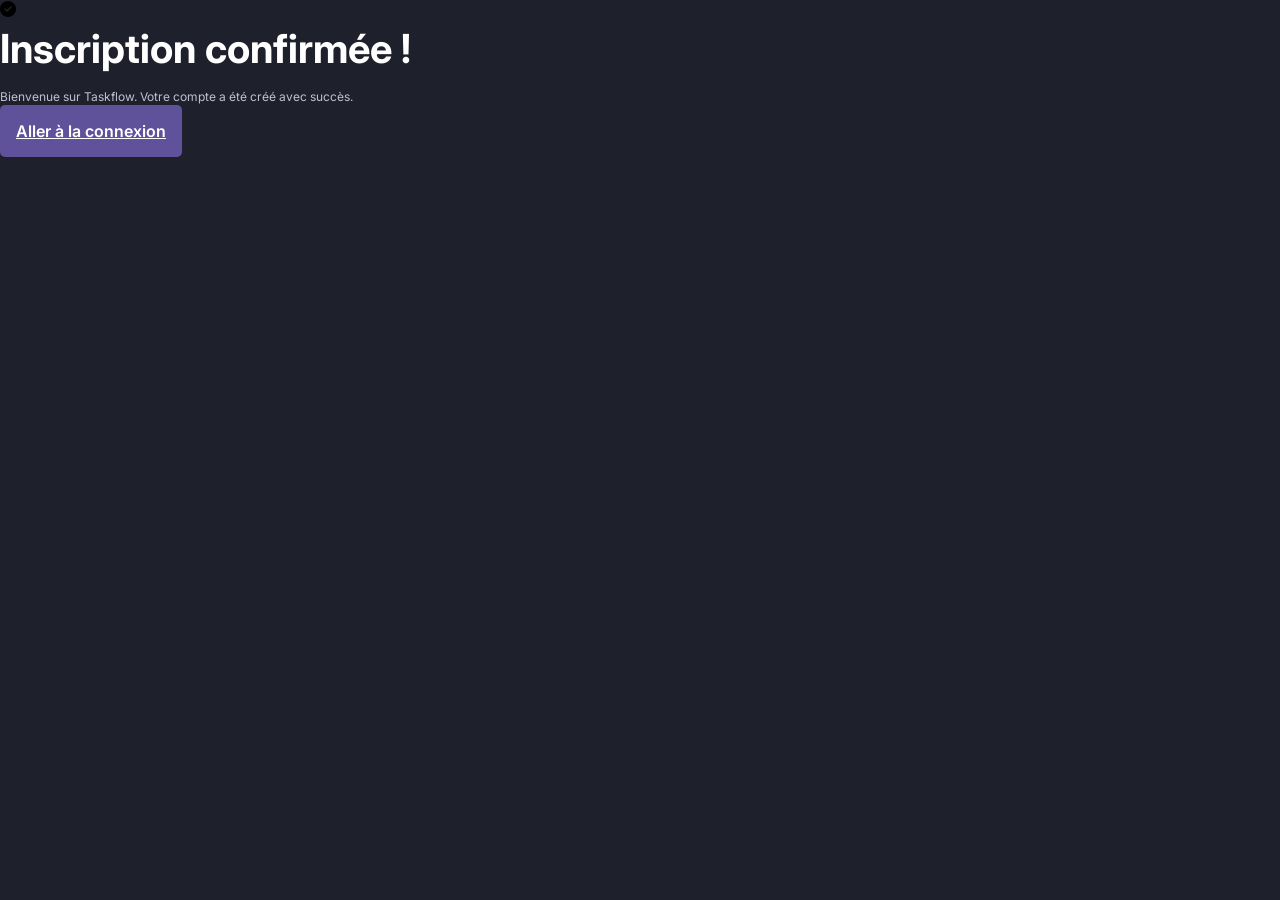
==== confirmation.html @ 2388829f "ajout page confirmation d'inscription" ====
<!DOCTYPE html>
<html lang="fr">

<head>
    <meta charset="utf-8" />
    <meta name="viewport" content="width=device-width, initial-scale=1.0" />

    <title>Taskflow - Inscription confirmée</title>
    <meta name="description" content="Votre inscription a été confirmée." />

    <link rel="stylesheet" href="css/normalize.css" />
    <link rel="stylesheet" href="css/style.css" />

    <!-- Google Fonts -->
    <link rel="preconnect" href="https://fonts.googleapis.com">
    <link rel="preconnect" href="https://fonts.gstatic.com" crossorigin>

    <link href="https://fonts.googleapis.com/css2?family=Inter:wght@300;400;500;600;700&display=swap" rel="stylesheet">

    <!-- Font Awesome -->
    <link rel="stylesheet" href="https://cdnjs.cloudflare.com/ajax/libs/font-awesome/6.5.2/css/all.min.css" />

</head>

<body>

    <section class="pageConfirmation">
        <div class="confirmation-container">

            <i class="fa-solid fa-circle-check"></i>

            <h2>Inscription confirmée !</h2>
            <p>Bienvenue sur Taskflow. Votre compte a été créé avec succès.</p>

            <a href="connexion.html" class="btn-submit">Aller à la connexion</a>

        </div>
    </section>

</body>
</html>
---- css/style.css ----
:root {
    /* ========= COULEURS ========= */

    --bg-primary: #1e202c;
    --bg-secondary: #252736;
    --bg-tertiary: #31323e;

    --surface-card: #31323e;
    --surface-hover: #3a3c4c;
    --surface-glass: rgba(255, 255, 255, 0.04);

    --accent-primary: #60519b;
    --accent-hover: #7564ba;
    --accent-soft: rgba(96, 81, 155, 0.15);

    --text-primary: #ffffff;
    --text-secondary: #bfc0d1;
    --text-muted: #8d90a5;

    --border-primary: rgba(255, 255, 255, 0.06);
    --border-secondary: rgba(255, 255, 255, 0.12);

    --success: #4ade80;
    --warning: #fbbf24;
    --error: #ef4444;
    --info: #60a5fa;

    /* ========= DÉGRADÉS ========= */

    --gradient-primary: linear-gradient(135deg,
            #1e202c 20%,
            #2a2340 40%,
            #60519b 100%);

    --gradient-card: linear-gradient(150deg,
            #2a2340 50%,
            #1e202c 60%,
            #1e202c 5%);

    /* ========= TYPO ========= */

    --font-primary: 'Inter', sans-serif;

    --text-xs: 0.75rem;
    --text-sm: 0.875rem;
    --text-base: 1rem;
    --text-lg: 1.125rem;
    --text-xl: 1.2rem;
    --text-2xl: 2.5rem;
    --text-3xl: 4rem;
}

body {
    font-family: var(--font-primary);
    margin: 0;
    padding: 0;
    background: var(--bg-primary);
}

header {
    background: var(--bg-primary);
    color: var(--text-primary);
    padding: 5px;
    text-align: center;
    display: flex;
    justify-content: space-evenly;
    flex-direction: row;
    align-items: center;
}

nav {
    padding: 0.5rem;
}

nav a {
    color: var(--text-primary);
    margin: 0 0.5rem;
    text-decoration: none;
}

nav2 {
    padding: 0.5rem;
}

nav2 a {
    color: var(--text-primary);
    margin: 0 0.5rem;
    text-decoration: none;
    border-radius: 5px;
}

main {
    width: 100%;
    margin: 0 auto;
}

footer {
    background: var(--bg-secondary);
    color: var(--text-primary);
    padding: 1rem;
    text-align: center;
}

ul {
    list-style-type: none;
    padding: 0;
}

li {
    margin: 0.5rem 0;
    align-items: center;
    display: inline-flex
}

.purple {
    background: var(--accent-primary);
    color: var(--text-primary);
    padding: 0.5rem 1rem;
    border: none;
    cursor: pointer;
    border-radius: 5px;
}

h1, h2, h3, h4 {
    color: var(--text-primary);
    margin: 0.5rem 0;
}

h1 {
    font-size: var(--text-3xl);
}

h2 {
    font-size: var(--text-2xl);
}

h2 span.text-accent {
    color: var(--accent-primary);
}

h3 {
    font-size: var(--text-xl);
    font-weight: 500;
}

h4 {
    font-size: var(--text-sm);
    text-transform: uppercase;
    color: var(--accent-primary);
    font-weight: 500;
}

p {
    color: var(--text-secondary);
    font-size: var(--text-xs);
    line-height: 1.5;
    margin: 0.5rem 0;
    padding: 0.5rem 0;
}

/* style pour la présentation du site */

.presentation {
    background: var(--gradient-card);
    padding: 2rem;
    margin: 2rem 0;
    display: flex;
    align-items: center;
    margin-top: 0px;
}

.presentation-content {
    padding: 2rem;
    width: 50%;
    margin: auto;
}

.presentation-content h2 {
    margin-bottom: 1rem;
}

.presentation-content h4 {
    margin-bottom: 1rem;
}

.presentation-content p {
    margin-bottom: 1rem;
    max-width: 600px;
}

.presentation-content a.btn {
    padding: 0.5rem 1rem;
    background: var(--bg-secondary);
    border: none;
    cursor: pointer;
}

.presentation-content a.btn {
    padding: 0.5rem 1rem;
    background: var(--bg-secondary);
    border: none;
    cursor: pointer;
    border-radius: 5px;
    border: 2px solid var(--border-secondary);
}

a.btn.purple {
    background: var(--accent-primary);
    color: var(--text-primary);
    border-radius: 5px;
}

.presentation-content a.btn:hover {
    background: var(--bg-tertiary);
}

.icon-client {
    display: flex;
    margin-top: 3rem;
    flex-direction: row;
    align-items: flex-start;
    margin-left: 2rem;
}

.icon-client img {
    width: 40px;
    height: 40px;
    border-radius: 50%;
    margin-left: -1.0rem;
}

.etoiles-satisfaction {
    display: flex;
    align-items: center;
    margin-top: 0.7rem;
    margin-left: 1rem;
    color: var(--text-muted);
}

i.fa-solid.fa-star {
    padding-left: 0.2rem;
}

.presentation-image img {
    max-width: 600px;
    margin-top: 1rem;
}

/* style pour la partie description des tâches */

.description-taches {
    background: var(--bg-primary);
    padding: 0;
    margin: auto;
    display: grid;
    grid-template-columns: repeat(4, 1fr);
    width: 75%;
}

.description-taches-content {
    padding: 2rem;
    font-size: 0.8rem;
    line-height: 1.2;
}

.description-taches-content i {
    font-size: 32px;
    color: var(--accent-primary);
    margin-bottom: 15px;
    float: left;
    padding: 20px 20px 0 0;
}

/* style pour la partie tarifs */

.forfaits {
    background: var(--bg-secondary);
    padding: 64px 24px;
    text-align: center;
}

.forfaits h3 {
    font-size: var(--text-2xl);
    color: var(--text-primary);
    margin-bottom: 8px;
}

.forfaits>p {
    color: var(--text-secondary);
    margin-bottom: 40px;
}

.forfaits-flex {
    display: flex;
    gap: 24px;
    max-width: 1200px;
    margin: 0 auto;
}

.forfait {
    background: var(--surface-card);
    padding: 40px;
    border: 1px solid var(--border-primary);
    border-radius: 14px;
    flex: 1;
    position: relative;
}

.forfait:hover {
    border-color: var(--border-secondary);
    box-shadow: 0 4px 20px rgba(0, 0, 0, 0.25);
}

.forfait h4 {
    font-size: var(--text-xl);
    color: var(--text-primary);
    margin-bottom: 16px;
}

.prix {
    font-size: var(--text-2xl);
    font-weight: 700;
    color: var(--accent-primary);
    margin-bottom: 24px;
}

.prix span {
    font-size: var(--text-base);
    font-weight: 400;
    color: var(--text-muted);
}

.features {
    list-style: none;
    padding: 0;
    margin: 0 0 40px 0;
}

.features li {
    color: var(--text-secondary);
    padding: 8px 0;
    border-bottom: 1px solid var(--border-primary);
}

.features li:last-child {
    border-bottom: none;
}

.forfait a.btn {
    display: inline-block;
    width: 90%;
    padding: 16px;
    background: var(--accent-primary);
    color: var(--text-primary);
    border-radius: 5px;
    text-decoration: none;
    font-weight: 600;
}

.forfait a.btn:hover {
    background: var(--accent-hover);
}

/* Forfait populaire */
.forfait-populaire {
    border-color: var(--accent-primary);
    transform: scale(1.05);
}

.badge {
    position: absolute;
    top: -12px;
    right: 24px;
    background: var(--accent-primary);
    color: var(--text-primary);
    padding: 4px 16px;
    border-radius: 5px;
    font-size: var(--text-sm);
    font-weight: 600;
}

/* footer */

footer {
    background: var(--bg-primary);
    border-top: 1px solid var(--border-primary);
    color: var(--text-muted);
    padding: 64px 24px 24px;
}

.footer-content {
    display: flex;
    gap: 64px;
    max-width: 1200px;
    margin: 0 auto 40px;
}

.footer-section {
    flex: 1;
}

.footer-section h4 {
    color: var(--text-primary);
    margin-bottom: 16px;
}

.footer-section p {
    color: var(--text-secondary);
    line-height: 1.5;
}

.footer-section a {
    display: block;
    color: var(--text-secondary);
    text-decoration: none;
    padding: 4px 0;
}

.footer-section a:hover {
    color: var(--accent-primary);
}

.footer-bottom {
    text-align: center;
    padding-top: 24px;
    border-top: 1px solid var(--border-primary);
    color: var(--text-muted);
    font-size: var(--text-sm);
}

/* Responsive */
@media (max-width: 768px) {
    .footer-content {
        flex-direction: column;
        gap: 24px;
    }
}

/* page connexion */

.logoConnexion, .logoInscription {
    display: flex;
    align-items: center;
    gap: 8px;
    font-size: var(--text-xl);
    font-weight: 700;
    color: var(--text-primary);
    margin-bottom: 64px;
}

.logoConnexion i {
    color: var(--accent-primary);
    font-size: var(--text-2xl);
}

section.pageConnexion, section.pageInscription {
    display: flex;
    gap: 64px;
    width: 100%;
    min-height: 100vh;
    background: var(--bg-primary);
}

.text-connexion, .text-Inscription {
    width: 50%;
    padding: 64px;
    display: flex;
    flex-direction: column;
    justify-content: center;
}

.text-connexion h2 {
    font-size: var(--text-2xl);
    color: var(--text-primary);
    margin-bottom: 16px;
}

.text-connexion>p {
    color: var(--text-secondary);
    line-height: 1.5;
    margin-bottom: 40px;
}

ul.listConnexion, ul.listInscription {
    list-style-type: none;
    padding: 0;
    display: block;
}

li.listConnexion, li.listInscription {
    display: flex;
    align-items: center;
    gap: 16px;
    color: var(--text-secondary);
    margin-bottom: 24px;
    font-size: var(--text-base);
}

.listConnexion i {
    color: var(--accent-primary);
    font-size: var(--text-lg);
}

.listConnexion, .listInscription {
    display: flex;
    align-items: center;
    gap: 8px;
    color: var(--text-secondary);
    margin-bottom: 16px;
}

.temoignage {
    background: var(--accent-soft);
    border: 1px solid var(--border-primary);
    padding: 24px;
    border-radius: 8px;
    margin-top: 40px;
    position: relative;
}

.temoignage::before {
    content: '"';
    position: absolute;
    top: 16px;
    left: 16px;
    font-size: 3rem;
    color: var(--accent-primary);
    opacity: 0.3;
    font-family: Georgia, serif;
    line-height: 1;
}

.temoignage p {
    color: var(--text-secondary);
    font-style: italic;
    margin-bottom: 16px;
    line-height: 1.5;
    padding-left: 40px;
}

.temoignageAuteur {
    display: flex;
    align-items: center;
    gap: 16px;
}

.temoignageAuteur img {
    width: 48px;
    height: 48px;
    border-radius: 50%;
    border: 2px solid var(--border-primary);
}

.temoignageInfo h4 {
    color: var(--text-primary);
    font-size: var(--text-base);
    font-weight: 600;
    margin-bottom: 4px;
}

.temoignageInfo p {
    color: var(--text-muted);
    font-size: var(--text-sm);
    font-style: normal;
}

.connexion, .inscription {
    width: 50%;
    padding: 64px;
    text-align: center;
    background: var(--bg-secondary);
}

.connexion h2 {
    font-size: var(--text-2xl);
    color: var(--text-primary);
    margin-bottom: 8px;
}

.connexion h3 {
    font-size: var(--text-base);
    color: var(--text-secondary);
    font-weight: 400;
    margin-bottom: 40px;
}

.connexion h3 a {
    color: var(--accent-primary);
    text-decoration: none;
}

.connexion h3 a:hover {
    color: var(--accent-hover);
}

.formInput {
    margin-bottom: 24px;
}

.formInput label {
    display: block;
    color: var(--text-secondary);
    margin-bottom: 8px;
    font-size: var(--text-sm);
    text-align: left;
}

.formInput input {
    width: 100%;
    padding: 16px;
    background: var(--bg-primary);
    border: 1px solid var(--border-primary);
    border-radius: 5px;
    color: var(--text-primary);
    font-size: var(--text-base);
}

.formInput input:focus {
    outline: none;
    border-color: var(--accent-primary);
}

.formInput input::placeholder {
    color: var(--text-muted);
}

.formOptions {
    display: flex;
    justify-content: space-between;
    align-items: center;
    margin-bottom: 40px;
}

.checkbox {
    display: flex;
    align-items: center;
    color: var(--text-secondary);
    font-size: var(--text-sm);
    cursor: pointer;
}

.checkbox input {
    margin-right: 8px;
}

.link {
    color: var(--accent-primary);
    text-decoration: none;
    font-size: var(--text-sm);
}

.link:hover {
    color: var(--accent-hover);
}

.btn-submit {
    width: 100%;
    padding: 16px;
    background: var(--accent-primary);
    color: var(--text-primary);
    border: none;
    border-radius: 5px;
    font-size: var(--text-base);
    font-weight: 600;
    cursor: pointer;
    margin-bottom: 24px;
}

.btn-submit:hover {
    background: var(--accent-hover);
}

/* Séparateur */

.separator {
    display: flex;
    align-items: center;
    color: var(--text-muted);
    font-size: var(--text-sm);
}

.separator::before,
.separator::after {
    content: '';
    flex: 1;
    height: 1px;
    background: var(--border-primary);
}

.separator span {
    padding: 0 16px;
}

.btn-google {
    width: 100%;
    padding: 16px;
    background: var(--bg-primary);
    color: var(--text-primary);
    border: 1px solid var(--border-primary);
    border-radius: 5px;
    font-size: var(--text-base);
    cursor: pointer;
}

.btn-google:hover {
    background: var(--surface-hover);
    border-color: var(--border-secondary);
}

.form-footer {
    margin: 24px 0;
    text-align: center;
}

.form-footer p {
    color: var(--text-secondary);
    font-size: var(--text-sm);
}

.form-terms {
    margin-top: 24px;
    text-align: center;
    color: var(--text-muted);
    font-size: var(--text-xs);
    line-height: 1.5;
}
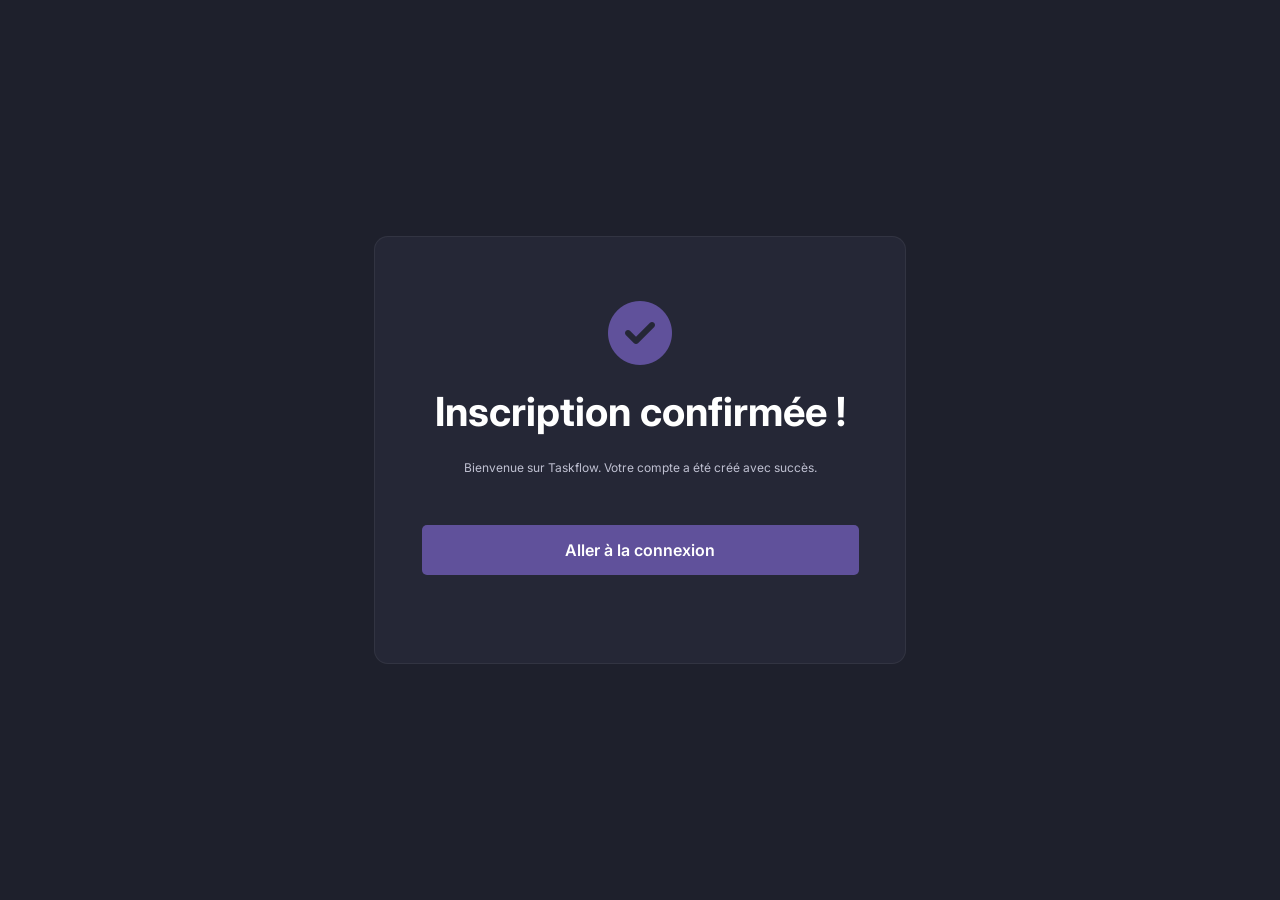
==== commit d5c0f1a5: "ajout css globale" ====
--- a/confirmation.html
+++ b/confirmation.html
@@ -10,6 +10,7 @@
 
     <link rel="stylesheet" href="css/normalize.css" />
     <link rel="stylesheet" href="css/style.css" />
+    <link rel="stylesheet" href="css/style-global.css" />
 
     <!-- Google Fonts -->
     <link rel="preconnect" href="https://fonts.googleapis.com">
--- a/css/style.css
+++ b/css/style.css
@@ -1,22 +1,22 @@
 :root {
     /* ========= COULEURS ========= */
 
+    /* Fonds */
     --bg-primary: #1e202c;
     --bg-secondary: #252736;
     --bg-tertiary: #31323e;
 
-    --surface-card: #31323e;
-    --surface-hover: #3a3c4c;
-    --surface-glass: rgba(255, 255, 255, 0.04);
-
+    /* Accent / couleur principale */
     --accent-primary: #60519b;
     --accent-hover: #7564ba;
     --accent-soft: rgba(96, 81, 155, 0.15);
 
+    /* Texte */
     --text-primary: #ffffff;
     --text-secondary: #bfc0d1;
     --text-muted: #8d90a5;
 
+    /* Bordures */
     --border-primary: rgba(255, 255, 255, 0.06);
     --border-secondary: rgba(255, 255, 255, 0.12);
 
@@ -27,20 +27,18 @@
 
     /* ========= DÉGRADÉS ========= */
 
+    /* Fond colonne gauche (pages inscription) */
     --gradient-primary: linear-gradient(135deg,
             #1e202c 20%,
             #2a2340 40%,
             #60519b 100%);
 
-    --gradient-card: linear-gradient(150deg,
-            #2a2340 50%,
-            #1e202c 60%,
-            #1e202c 5%);
-
     /* ========= TYPO ========= */
 
+    /* Police principale */
     --font-primary: 'Inter', sans-serif;
 
+    /* Tailles de texte */
     --text-xs: 0.75rem;
     --text-sm: 0.875rem;
     --text-base: 1rem;
@@ -50,6 +48,10 @@
     --text-3xl: 4rem;
 }
 
+/* ================================================
+   BASE
+   ================================================ */
+
 body {
     font-family: var(--font-primary);
     margin: 0;
@@ -57,71 +59,11 @@
     background: var(--bg-primary);
 }
 
-header {
-    background: var(--bg-primary);
-    color: var(--text-primary);
-    padding: 5px;
-    text-align: center;
-    display: flex;
-    justify-content: space-evenly;
-    flex-direction: row;
-    align-items: center;
-}
-
-nav {
-    padding: 0.5rem;
-}
-
-nav a {
-    color: var(--text-primary);
-    margin: 0 0.5rem;
-    text-decoration: none;
-}
-
-nav2 {
-    padding: 0.5rem;
-}
-
-nav2 a {
-    color: var(--text-primary);
-    margin: 0 0.5rem;
-    text-decoration: none;
-    border-radius: 5px;
-}
-
-main {
-    width: 100%;
-    margin: 0 auto;
-}
-
-footer {
-    background: var(--bg-secondary);
-    color: var(--text-primary);
-    padding: 1rem;
-    text-align: center;
-}
-
-ul {
-    list-style-type: none;
-    padding: 0;
-}
-
-li {
-    margin: 0.5rem 0;
-    align-items: center;
-    display: inline-flex
-}
-
-.purple {
-    background: var(--accent-primary);
-    color: var(--text-primary);
-    padding: 0.5rem 1rem;
-    border: none;
-    cursor: pointer;
-    border-radius: 5px;
-}
-
-h1, h2, h3, h4 {
+/* Titres */
+h1,
+h2,
+h3,
+h4 {
     color: var(--text-primary);
     margin: 0.5rem 0;
 }
@@ -149,6 +91,8 @@
     color: var(--accent-primary);
     font-weight: 500;
 }
+
+/* Paragraphes */
 
 p {
     color: var(--text-secondary);
@@ -158,302 +102,11 @@
     padding: 0.5rem 0;
 }
 
-/* style pour la présentation du site */
-
-.presentation {
-    background: var(--gradient-card);
-    padding: 2rem;
-    margin: 2rem 0;
-    display: flex;
-    align-items: center;
-    margin-top: 0px;
-}
-
-.presentation-content {
-    padding: 2rem;
-    width: 50%;
-    margin: auto;
-}
-
-.presentation-content h2 {
-    margin-bottom: 1rem;
-}
-
-.presentation-content h4 {
-    margin-bottom: 1rem;
-}
-
-.presentation-content p {
-    margin-bottom: 1rem;
-    max-width: 600px;
-}
-
-.presentation-content a.btn {
-    padding: 0.5rem 1rem;
-    background: var(--bg-secondary);
-    border: none;
-    cursor: pointer;
-}
-
-.presentation-content a.btn {
-    padding: 0.5rem 1rem;
-    background: var(--bg-secondary);
-    border: none;
-    cursor: pointer;
-    border-radius: 5px;
-    border: 2px solid var(--border-secondary);
-}
-
-a.btn.purple {
-    background: var(--accent-primary);
-    color: var(--text-primary);
-    border-radius: 5px;
-}
-
-.presentation-content a.btn:hover {
-    background: var(--bg-tertiary);
-}
-
-.icon-client {
-    display: flex;
-    margin-top: 3rem;
-    flex-direction: row;
-    align-items: flex-start;
-    margin-left: 2rem;
-}
-
-.icon-client img {
-    width: 40px;
-    height: 40px;
-    border-radius: 50%;
-    margin-left: -1.0rem;
-}
-
-.etoiles-satisfaction {
-    display: flex;
-    align-items: center;
-    margin-top: 0.7rem;
-    margin-left: 1rem;
-    color: var(--text-muted);
-}
-
-i.fa-solid.fa-star {
-    padding-left: 0.2rem;
-}
-
-.presentation-image img {
-    max-width: 600px;
-    margin-top: 1rem;
-}
-
-/* style pour la partie description des tâches */
-
-.description-taches {
-    background: var(--bg-primary);
-    padding: 0;
-    margin: auto;
-    display: grid;
-    grid-template-columns: repeat(4, 1fr);
-    width: 75%;
-}
-
-.description-taches-content {
-    padding: 2rem;
-    font-size: 0.8rem;
-    line-height: 1.2;
-}
-
-.description-taches-content i {
-    font-size: 32px;
-    color: var(--accent-primary);
-    margin-bottom: 15px;
-    float: left;
-    padding: 20px 20px 0 0;
-}
-
-/* style pour la partie tarifs */
-
-.forfaits {
-    background: var(--bg-secondary);
-    padding: 64px 24px;
-    text-align: center;
-}
-
-.forfaits h3 {
-    font-size: var(--text-2xl);
-    color: var(--text-primary);
-    margin-bottom: 8px;
-}
-
-.forfaits>p {
-    color: var(--text-secondary);
-    margin-bottom: 40px;
-}
-
-.forfaits-flex {
-    display: flex;
-    gap: 24px;
-    max-width: 1200px;
-    margin: 0 auto;
-}
-
-.forfait {
-    background: var(--surface-card);
-    padding: 40px;
-    border: 1px solid var(--border-primary);
-    border-radius: 14px;
-    flex: 1;
-    position: relative;
-}
-
-.forfait:hover {
-    border-color: var(--border-secondary);
-    box-shadow: 0 4px 20px rgba(0, 0, 0, 0.25);
-}
-
-.forfait h4 {
-    font-size: var(--text-xl);
-    color: var(--text-primary);
-    margin-bottom: 16px;
-}
-
-.prix {
-    font-size: var(--text-2xl);
-    font-weight: 700;
-    color: var(--accent-primary);
-    margin-bottom: 24px;
-}
-
-.prix span {
-    font-size: var(--text-base);
-    font-weight: 400;
-    color: var(--text-muted);
-}
-
-.features {
-    list-style: none;
-    padding: 0;
-    margin: 0 0 40px 0;
-}
-
-.features li {
-    color: var(--text-secondary);
-    padding: 8px 0;
-    border-bottom: 1px solid var(--border-primary);
-}
-
-.features li:last-child {
-    border-bottom: none;
-}
-
-.forfait a.btn {
-    display: inline-block;
-    width: 90%;
-    padding: 16px;
-    background: var(--accent-primary);
-    color: var(--text-primary);
-    border-radius: 5px;
-    text-decoration: none;
-    font-weight: 600;
-}
-
-.forfait a.btn:hover {
-    background: var(--accent-hover);
-}
-
-/* Forfait populaire */
-.forfait-populaire {
-    border-color: var(--accent-primary);
-    transform: scale(1.05);
-}
-
-.badge {
-    position: absolute;
-    top: -12px;
-    right: 24px;
-    background: var(--accent-primary);
-    color: var(--text-primary);
-    padding: 4px 16px;
-    border-radius: 5px;
-    font-size: var(--text-sm);
-    font-weight: 600;
-}
-
-/* footer */
-
-footer {
-    background: var(--bg-primary);
-    border-top: 1px solid var(--border-primary);
-    color: var(--text-muted);
-    padding: 64px 24px 24px;
-}
-
-.footer-content {
-    display: flex;
-    gap: 64px;
-    max-width: 1200px;
-    margin: 0 auto 40px;
-}
-
-.footer-section {
-    flex: 1;
-}
-
-.footer-section h4 {
-    color: var(--text-primary);
-    margin-bottom: 16px;
-}
-
-.footer-section p {
-    color: var(--text-secondary);
-    line-height: 1.5;
-}
-
-.footer-section a {
-    display: block;
-    color: var(--text-secondary);
-    text-decoration: none;
-    padding: 4px 0;
-}
-
-.footer-section a:hover {
-    color: var(--accent-primary);
-}
-
-.footer-bottom {
-    text-align: center;
-    padding-top: 24px;
-    border-top: 1px solid var(--border-primary);
-    color: var(--text-muted);
-    font-size: var(--text-sm);
-}
-
-/* Responsive */
-@media (max-width: 768px) {
-    .footer-content {
-        flex-direction: column;
-        gap: 24px;
-    }
-}
-
-/* page connexion */
-
-.logoConnexion, .logoInscription {
-    display: flex;
-    align-items: center;
-    gap: 8px;
-    font-size: var(--text-xl);
-    font-weight: 700;
-    color: var(--text-primary);
-    margin-bottom: 64px;
-}
-
-.logoConnexion i {
-    color: var(--accent-primary);
-    font-size: var(--text-2xl);
-}
-
-section.pageConnexion, section.pageInscription {
+/* ================================================
+   PAGE INSCRIPTION - MISE EN PAGE
+   ================================================ */
+
+section.pageInscription {
     display: flex;
     gap: 64px;
     width: 100%;
@@ -461,33 +114,84 @@
     background: var(--bg-primary);
 }
 
-.text-connexion, .text-Inscription {
+/* Colonne gauche - bienvenue */
+.text-Inscription {
+    position: sticky;
+    top: 0;
+    height: 86vh;
     width: 50%;
     padding: 64px;
+    overflow-y: auto;
+    background: var(--gradient-primary);
     display: flex;
     flex-direction: column;
     justify-content: center;
-}
-
-.text-connexion h2 {
+    gap: 32px;
+}
+
+/* Colonne droite - formulaire */
+.inscription {
+    width: 50%;
+    padding: 64px;
+}
+
+/* ================================================
+   COLONNE GAUCHE — CONTENU
+   ================================================ */
+
+/* Logo */
+
+.logoInscription {
+    display: flex;
+    align-items: center;
+    gap: 8px;
+    font-size: var(--text-xl);
+    font-weight: 700;
+    color: var(--text-primary);
+    margin-bottom: 64px;
+}
+
+.logoInscription a {
+    display: inline-flex;
+    align-items: center;
+    gap: 8px;
+    color: var(--text-primary);
+    text-decoration: none;
+    font-size: var(--text-lg);
+    font-weight: 700;
+    letter-spacing: -0.3px;
+}
+
+.logoInscription i {
+    color: var(--accent-hover);
+}
+
+
+/* Titres et texte */
+.text-Inscription h2 {
     font-size: var(--text-2xl);
     color: var(--text-primary);
-    margin-bottom: 16px;
-}
-
-.text-connexion>p {
-    color: var(--text-secondary);
-    line-height: 1.5;
-    margin-bottom: 40px;
-}
-
-ul.listConnexion, ul.listInscription {
+    font-weight: 700;
+    letter-spacing: -0.5px;
+    margin: 0;
+}
+
+.text-Inscription>p {
+    color: var(--text-secondary);
+    font-size: var(--text-base);
+    line-height: 1.6;
+    margin: 0;
+}
+
+/* Liste des avantages */
+
+ul.listInscription {
     list-style-type: none;
     padding: 0;
     display: block;
 }
 
-li.listConnexion, li.listInscription {
+li.listInscription {
     display: flex;
     align-items: center;
     gap: 16px;
@@ -496,18 +200,13 @@
     font-size: var(--text-base);
 }
 
-.listConnexion i {
-    color: var(--accent-primary);
-    font-size: var(--text-lg);
-}
-
-.listConnexion, .listInscription {
-    display: flex;
-    align-items: center;
-    gap: 8px;
+.listInscription {
     color: var(--text-secondary);
     margin-bottom: 16px;
-}
+    margin-left: 20px;
+}
+
+/* Témoignage */
 
 .temoignage {
     background: var(--accent-soft);
@@ -564,35 +263,11 @@
     font-style: normal;
 }
 
-.connexion, .inscription {
-    width: 50%;
-    padding: 64px;
-    text-align: center;
-    background: var(--bg-secondary);
-}
-
-.connexion h2 {
-    font-size: var(--text-2xl);
-    color: var(--text-primary);
-    margin-bottom: 8px;
-}
-
-.connexion h3 {
-    font-size: var(--text-base);
-    color: var(--text-secondary);
-    font-weight: 400;
-    margin-bottom: 40px;
-}
-
-.connexion h3 a {
-    color: var(--accent-primary);
-    text-decoration: none;
-}
-
-.connexion h3 a:hover {
-    color: var(--accent-hover);
-}
-
+/* ================================================
+   FORMULAIRE — STRUCTURE
+   ================================================ */
+
+/* Champ individuel */
 .formInput {
     margin-bottom: 24px;
 }
@@ -605,8 +280,9 @@
     text-align: left;
 }
 
+/* Inputs texte */
 .formInput input {
-    width: 100%;
+    width: 92%;
     padding: 16px;
     background: var(--bg-primary);
     border: 1px solid var(--border-primary);
@@ -624,26 +300,257 @@
     color: var(--text-muted);
 }
 
-.formOptions {
-    display: flex;
-    justify-content: space-between;
-    align-items: center;
-    margin-bottom: 40px;
-}
-
+/* États de validation */
+.formInput.sucess input {
+    border-color: #4ade80;
+}
+
+.formInput.erreur input {
+    border-color: #ef4444;
+}
+
+/* Message d'erreur */
+.formInput .erreurMessage {
+    color: #ef4444;
+    font-size: 9px;
+    height: 13px;
+}
+
+/* Grid deux colonnes (ex: nom + prénom) */
+
+.champsForm {
+    display: grid;
+    grid-template-columns: 1fr 1fr;
+    gap: 0 16px;
+    padding: 0px 26px 0;
+}
+
+/* Mentions obligatoire / facultatif */
+
+.obligatoire {
+    color: var(--accent-hover);
+    margin-left: 2px;
+}
+
+.opt {
+    color: var(--text-muted);
+    font-size: var(--text-xs);
+    font-weight: 400;
+    font-style: italic;
+}
+
+/* ================================================
+   FORMULAIRE — FIELDSETS
+   ================================================ */
+
+fieldset .formInput {
+    padding: 0 20px;
+    margin-bottom: 20px;
+}
+
+fieldset .champsForm .formInput {
+    padding: 0;
+}
+
+.formInput label {
+    display: block;
+    color: var(--text-secondary);
+    font-size: var(--text-sm);
+    font-weight: 500;
+    margin-bottom: 8px;
+    text-align: left;
+}
+
+
+fieldset {
+    border: 1px solid var(--border-secondary);
+    padding: 0;
+    margin-bottom: 24px;
+    background: var(--surface-glass);
+    overflow: hidden;
+}
+
+/* En-tête de section */
+
+legend {
+    width: 100%;
+    padding: 14px 20px;
+    background: var(--accent-soft);
+    border-bottom: 1px solid var(--border-secondary);
+    margin-bottom: 25px;
+}
+
+.legend-inner {
+    display: flex;
+    align-items: center;
+    gap: 10px;
+}
+
+.legend-num {
+    width: 24px;
+    height: 24px;
+    border-radius: 50%;
+    background: var(--accent-primary);
+    display: flex;
+    align-items: center;
+    justify-content: center;
+    font-size: var(--text-xs);
+    font-weight: 700;
+    color: var(--text-primary);
+    flex-shrink: 0;
+}
+
+.legend-text {
+    font-size: var(--text-sm);
+    font-weight: 600;
+    color: var(--text-primary);
+    letter-spacing: 0.2px;
+}
+
+/* ================================================
+   FORMULAIRE — CHAMPS SPÉCIAUX
+   ================================================ */
+
+   /* Select */
+fieldset .formInput select {
+    width: 100%;
+    padding: 12px 16px;
+    background: var(--bg-primary);
+    border: 1px solid var(--border-primary);
+    border-radius: 8px;
+    color: var(--text-primary);
+    font-size: var(--text-sm);
+    font-family: var(--font-primary);
+    appearance: none;
+    padding-right: 36px;
+    cursor: pointer;
+    transition: border-color 0.2s, box-shadow 0.2s;
+}
+
+fieldset .formInput select:focus {
+    border-color: var(--accent-primary);
+    box-shadow: 0 0 0 3px var(--accent-soft);
+}
+
+fieldset .formInput select option {
+    background: var(--bg-secondary);
+    color: var(--text-primary);
+}
+
+/* Boutons radio */
+.radioGroup {
+    display: flex;
+    flex-wrap: wrap;
+    gap: 8px;
+    margin-top: 4px;
+}
+
+.radioOption {
+    display: flex;
+    align-items: center;
+}
+
+.radioOption input[type="radio"] {
+    display: none;
+}
+
+.radioOption label {
+    padding: 8px 16px;
+    border: 1px solid var(--border-secondary);
+    border-radius: 8px;
+    background: var(--bg-primary);
+    color: var(--text-secondary);
+    font-size: var(--text-sm);
+    cursor: pointer;
+    transition: all 0.2s;
+    margin: 0;
+}
+
+.radioOption label:hover {
+    border-color: var(--accent-primary);
+    color: var(--text-primary);
+}
+
+.radioOption input[type="radio"]:checked+label {
+    border-color: var(--accent-primary);
+    background: var(--accent-soft);
+    color: var(--accent-hover);
+    font-weight: 500;
+}
+
+.radioGroup--colonne {
+    flex-direction: column;
+    gap: 6px;
+}
+
+/* Checkbox */
 .checkbox {
     display: flex;
     align-items: center;
+    gap: 10px;
     color: var(--text-secondary);
     font-size: var(--text-sm);
     cursor: pointer;
 }
 
-.checkbox input {
-    margin-right: 8px;
-}
-
-.link {
+.checkbox input[type="checkbox"] {
+    width: 16px;
+    height: 16px;
+    accent-color: var(--accent-primary);
+    cursor: pointer;
+    flex-shrink: 0;
+}
+
+.checkbox span {
+    line-height: 1.4;
+}
+
+/* Mot de passe — indicateur de force */
+.passwordForce {
+    display: flex;
+    gap: 4px;
+    margin-top: 8px;
+}
+
+.forceBar {
+    height: 3px;
+    flex: 1;
+    border-radius: 2px;
+    background: var(--border-secondary);
+    transition: background 0.3s;
+}
+
+.forceBar.s1 {
+    background: var(--error);
+}
+
+.forceBar.s2 {
+    background: var(--warning);
+}
+
+.forceBar.s3 {
+    background: var(--success);
+}
+
+.forceBar.s4 {
+    background: var(--success);
+}
+
+/* Options en colonne (CGU + newsletter) */
+.formOptions--colonne {
+    flex-direction: column;
+    align-items: flex-start;
+    gap: 12px;
+    padding: 0 20px 20px;
+    margin-bottom: 0;
+}
+
+/* ================================================
+   FORMULAIRE — LIENS ET BOUTONS
+   ================================================ */
+
+   /* Lien générique */
+   .link {
     color: var(--accent-primary);
     text-decoration: none;
     font-size: var(--text-sm);
@@ -653,6 +560,7 @@
     color: var(--accent-hover);
 }
 
+/* Bouton principal */
 .btn-submit {
     width: 100%;
     padding: 16px;
@@ -670,7 +578,7 @@
     background: var(--accent-hover);
 }
 
-/* Séparateur */
+/* Séparateur "ou" */
 
 .separator {
     display: flex;
@@ -691,6 +599,8 @@
     padding: 0 16px;
 }
 
+/* Bouton Google */
+
 .btn-google {
     width: 100%;
     padding: 16px;
@@ -700,6 +610,7 @@
     border-radius: 5px;
     font-size: var(--text-base);
     cursor: pointer;
+    margin-top: 25px;
 }
 
 .btn-google:hover {
@@ -707,6 +618,10 @@
     border-color: var(--border-secondary);
 }
 
+/* ================================================
+   FORMULAIRE — PIED DE PAGE
+   ================================================ */
+
 .form-footer {
     margin: 24px 0;
     text-align: center;
@@ -717,10 +632,59 @@
     font-size: var(--text-sm);
 }
 
-.form-terms {
-    margin-top: 24px;
+
+/* ================================================
+   PAGE CONFIRMATION
+   ================================================ */
+
+.pageConfirmation {
+    display: flex;
+    justify-content: center;
+    align-items: center;
+    min-height: 100vh;
+    background: var(--bg-primary);
+}
+
+.confirmation-container {
+    background: var(--bg-secondary);
+    border: 1px solid var(--border-primary);
+    border-radius: 14px;
+    padding: 64px 40px;
+    max-width: 450px;
+    width: 100%;
     text-align: center;
-    color: var(--text-muted);
-    font-size: var(--text-xs);
-    line-height: 1.5;
+}
+
+.confirmation-container i {
+    font-size: 64px;
+    color: var(--accent-primary);
+    margin-bottom: 24px;
+    display: block;
+}
+
+.confirmation-container h2 {
+    font-size: var(--text-2xl);
+    color: var(--text-primary);
+    margin-bottom: 16px;
+}
+
+.confirmation-container p {
+    color: var(--text-secondary);
+    margin-bottom: 40px;
+}
+
+.confirmation-container a.btn-submit {
+    display: inline-block;
+    width: 90%;
+    padding: 16px;
+    background: var(--accent-primary);
+    color: var(--text-primary);
+    border-radius: 5px;
+    text-decoration: none;
+    font-weight: 600;
+    text-align: center;
+}
+
+.confirmation-container a.btn-submit:hover {
+    background: var(--accent-hover);
 }
